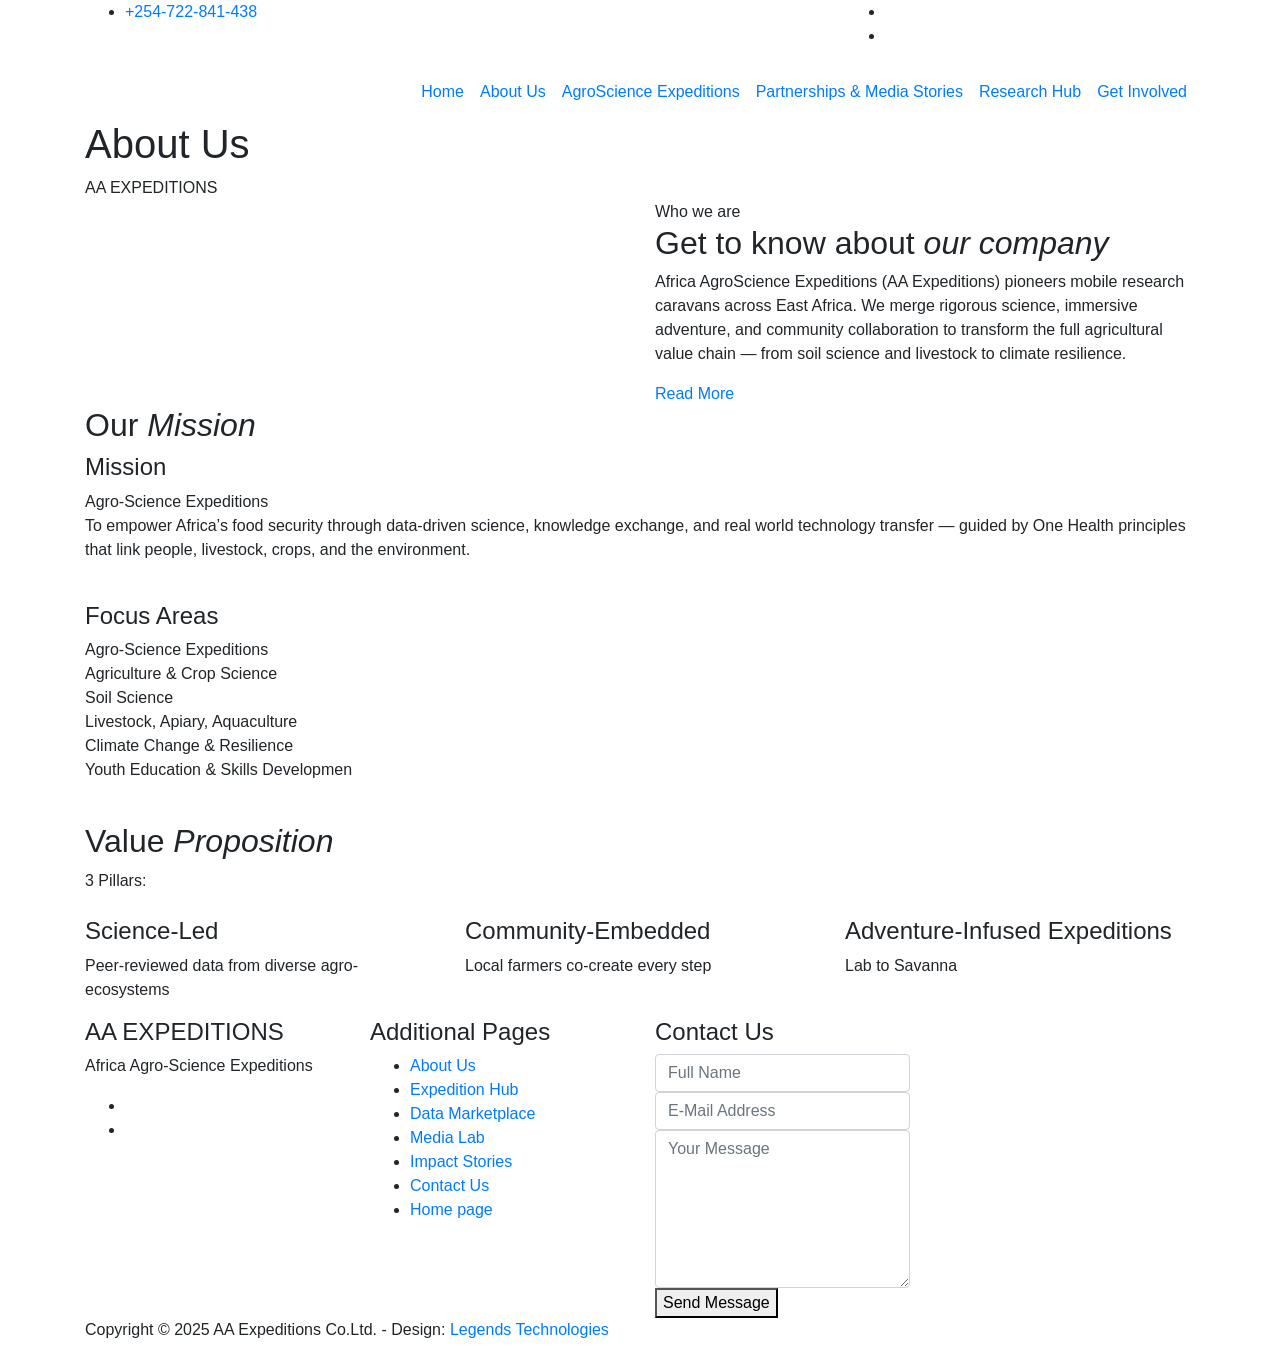
==== about.html @ c7da3dd5 "Add files via upload" ====
<!DOCTYPE html>
<html lang="en">

  <head>

    <meta charset="utf-8">
    <meta name="viewport" content="width=device-width, initial-scale=1, shrink-to-fit=no">
    <meta name="description" content="">
    <meta name="author" content="TemplateMo">
    <link href="https://fonts.googleapis.com/css?family=Poppins:100,200,300,400,500,600,700,800,900&display=swap" rel="stylesheet">

    <title>AA EXPEDITIONS</title>

    <!-- Bootstrap core CSS -->
    <link href="vendor/bootstrap/css/bootstrap.min.css" rel="stylesheet">

    <!-- Additional CSS Files -->
    <link rel="stylesheet" href="assets/css/fontawesome.css">
    <link rel="stylesheet" href="assets/css/templatemo-finance-business.css">
    <link rel="stylesheet" href="assets/css/owl.css">
<!--

Finance Business TemplateMo

https://templatemo.com/tm-545-finance-business

-->
  </head>

  <body>

    <!-- ***** Preloader Start ***** -->
    <div id="preloader">
        <div class="jumper">
            <div></div>
            <div></div>
            <div></div>
        </div>
    </div>  
    <!-- ***** Preloader End ***** -->

    <!-- Header -->
    <div class="sub-header">
      <div class="container">
        <div class="row">
          <div class="col-md-8 col-xs-12">
            <ul class="left-info">
              <li><a href="tel:0722841438"><i class="fa fa-phone"></i>+254-722-841-438</a></li>
            </ul>
          </div>
          <div class="col-md-4">
            <ul class="right-icons">
               <li><a href="https://www.facebook.com/profile.php?id=61585823326255&sfnsn=wa&mibextid=RUbZ1f"><i class="fa fa-facebook"></i></a></li>
              <li><a href="https://x.com/AgroSciences_Af"><i class="fa fa-twitter"></i></a></li>
            </ul>
          </div>
        </div>
      </div>
    </div>
    
    <header class="">
      <nav class="navbar navbar-expand-lg">
        <div class="container">
          <a class="navbar-brand" href="index.html"><h2></h2></a>
          <button class="navbar-toggler" type="button" data-toggle="collapse" data-target="#navbarResponsive" aria-controls="navbarResponsive" aria-expanded="false" aria-label="Toggle navigation">
            <span class="navbar-toggler-icon"></span>
          </button>
          <div class="collapse navbar-collapse" id="navbarResponsive">
            <ul class="navbar-nav ml-auto">
              <li class="nav-item">
                <a class="nav-link" href="index.html">Home
                  <span class="sr-only">(current)</span>
                </a>
              </li>
              <li class="nav-item">
                <a class="nav-link" href="about.html">About Us</a>
              </li>  
              <li class="nav-item">
                <a class="nav-link" href="AgroScienceExp.html">AgroScience Expeditions</a>
              </li>
              <li class="nav-item">
                <a class="nav-link" href="Partnership.html">Partnerships & Media Stories</a>
              </li>
              <li class="nav-item">
                <a class="nav-link" href="ResearchHub.html">Research Hub</a>
              </li>
              <li class="nav-item">
                <a class="nav-link" href="GetInvolved.html">Get Involved</a>
              </li>
            </ul>
          </div>
        </div>
      </nav>
    </header>

    <!-- Page Content -->
    <div class="page-heading header-text">
      <div class="container">
        <div class="row">
          <div class="col-md-12">
            <h1>About Us</h1>
            <span>AA EXPEDITIONS</span>
          </div>
        </div>
      </div>
    </div>
    <div class="more-info">
      <div class="container">
        <div class="row">
          <div class="col-md-12">
            <div class="more-info-content">
              <div class="row">
                <div class="col-md-6">
                  <div class="left-image">
                    <img src="assets/images/AA EXP LOGO 3.jpg" alt="">
                  </div>
                </div>
                <div class="col-md-6 align-self-center">
                  <div class="right-content">
                    <span>Who we are</span>
                    <h2>Get to know about <em>our company</em></h2>
                    <p>Africa AgroScience Expeditions (AA Expeditions) pioneers mobile research caravans across East Africa. We merge rigorous science, immersive adventure, and community collaboration to transform the full agricultural value chain — from soil science and livestock to climate resilience.</p>
                    <a href="#" class="filled-button">Read More</a>
                  </div>
                </div>
              </div>
            </div>
          </div>
        </div>
      </div>
    </div>
    
        <div class="testimonials">
      <div class="container">
        <div class="row">
          <div class="col-md-12">
            <div class="section-heading">
              <h2>Our <em>Mission</em></h2>
            </div>
          </div>
          <div class="col-md-12">
            <div class="owl-testimonials owl-carousel">
              
              <div class="testimonial-item">
                <div class="inner-content">
                  <h4>Mission</h4>
                  <span>Agro-Science Expeditions</span>
                  <p>To empower Africa’s food security through data-driven science, knowledge exchange, and real world technology transfer — guided by One Health principles that link people, livestock, crops, and the environment.</p>
                </div>
                <img src="http://placehold.it/60x60" alt="">
              </div>
              
              <div class="testimonial-item">
                <div class="inner-content">
                  <h4>Focus Areas</h4>
                  <span>Agro-Science Expeditions</span>
                  <p>Agriculture & Crop Science <br> Soil Science <br> Livestock, Apiary, Aquaculture <br> Climate Change & Resilience <br> Youth Education & Skills Developmen</p>
                </div>
                <img src="http://placehold.it/60x60" alt="">
              </div>
            </div>
          </div>
        </div>
      </div>
    </div>

    <!--value proposition part starts here-->
    <div class="services">
      <div class="container">
        <div class="row">
          <div class="col-md-12">
            <div class="section-heading">
              <h2>Value <em>Proposition</em></h2>
              <span>3 Pillars: </span>
            </div>
          </div>
          <div class="col-md-4">
            <div class="service-item">
              <img src="assets/images/science led.jpg" alt="">
              <div class="down-content">
                <h4>Science-Led</h4>
                <p>Peer-reviewed data from diverse agro-ecosystems</p>
              </div>
            </div>
          </div>
          <div class="col-md-4">
            <div class="service-item">
              <img src="assets/images/community.jpg" alt="">
              <div class="down-content">
                <h4>Community-Embedded</h4>
                <p>Local farmers co-create every step</p>
              </div>
            </div>
          </div>
          <div class="col-md-4">
            <div class="service-item">
              <img src="assets/images/agriculture.jpg" alt="">
              <div class="down-content">
                <h4>Adventure-Infused Expeditions</h4>
                <p>Lab to Savanna </p>
              </div>
            </div>
          </div>
        </div>
      </div>
    </div>


    <!-- Footer Starts Here -->
    <footer>
      <div class="container">
        <div class="row">
          <div class="col-md-3 footer-item">
            <h4>AA EXPEDITIONS</h4>
            <p>Africa Agro-Science Expeditions</p>
            <ul class="social-icons">
               <li><a href="https://www.facebook.com/profile.php?id=61585823326255&sfnsn=wa&mibextid=RUbZ1f"><i class="fa fa-facebook"></i></a></li>
              <li><a href="https://x.com/AgroSciences_Af"><i class="fa fa-twitter"></i></a></li>
            </ul>
          </div>
          
        <div class="col-md-3 footer-item">
          <h4>Additional Pages</h4>
          <ul class="menu-list">
            <li><a href="about.html">About Us</a></li>
            <li><a href="AgroScienceExp.html">Expedition Hub</a></li>
            <li><a href="contactus.html">Data Marketplace</a></li>
            <li><a href="Medialab.html">Media Lab</a></li>
            <li><a href="AgroScienceExp.html">Impact Stories</a></li>
            <li><a href="contactus.html">Contact Us</a></li>
            <li><a href="index.html">Home page</a></li>
          </ul>
        </div>

        <div class="col-md-3 footer-item last-item">
  <h4>Contact Us</h4>
  <div class="contact-form">
    <form id="footer-contact" action="" method="post">
      <div class="row">
        <div class="col-lg-12 col-md-12 col-sm-12">
          <fieldset>
            <input name="name" type="text" class="form-control" id="footer-name" placeholder="Full Name" required="">
          </fieldset>
        </div>
        <div class="col-lg-12 col-md-12 col-sm-12">
          <fieldset>
            <input name="email" type="text" class="form-control" id="footer-email" pattern="[^ @]*@[^ @]*" placeholder="E-Mail Address" required="">
          </fieldset>
        </div>
        <div class="col-lg-12">
          <fieldset>
            <textarea name="message" rows="6" class="form-control" id="footer-message" placeholder="Your Message" required=""></textarea>
          </fieldset>
        </div>
        <div class="col-lg-12">
          <fieldset>
            <button type="submit" id="form-submit" class="filled-button">Send Message</button>
          </fieldset>
        </div>
      </div>
    </form>
  </div>
</div>

<script>
document.getElementById("footer-contact").addEventListener("submit", function(e){
e.preventDefault();

var name = document.getElementById("footer-name").value;
var email = document.getElementById("footer-email").value;
var message = document.getElementById("footer-message").value;

var text = "New Website Message%0A%0A"
+ "Name: " + name + "%0A"
+ "Email: " + email + "%0A"
+ "Message: " + message;

var url = "https://wa.me/254722841438?text=" + text;

window.open(url, "_blank");
});
</script>
    </footer>
    
    <div class="sub-footer">
      <div class="container">
        <div class="row">
          <div class="col-md-12">
            <p>Copyright &copy; 2025 AA Expeditions Co.Ltd.
            
            - Design: <a rel="nofollow noopener" href="https://legends-technologies.vercel.app" target="_blank">Legends Technologies</a></p>
          </div>
        </div>
      </div>
    </div>

    <!-- Bootstrap core JavaScript -->
    <script src="vendor/jquery/jquery.min.js"></script>
    <script src="vendor/bootstrap/js/bootstrap.bundle.min.js"></script>

    <!-- Additional Scripts -->
    <script src="assets/js/custom.js"></script>
    <script src="assets/js/owl.js"></script>
    <script src="assets/js/slick.js"></script>
    <script src="assets/js/accordions.js"></script>

    <script language = "text/Javascript"> 
      cleared[0] = cleared[1] = cleared[2] = 0; //set a cleared flag for each field
      function clearField(t){                   //declaring the array outside of the
      if(! cleared[t.id]){                      // function makes it static and global
          cleared[t.id] = 1;  // you could use true and false, but that's more typing
          t.value='';         // with more chance of typos
          t.style.color='#fff';
          }
      }
    </script>

  </body>
</html>
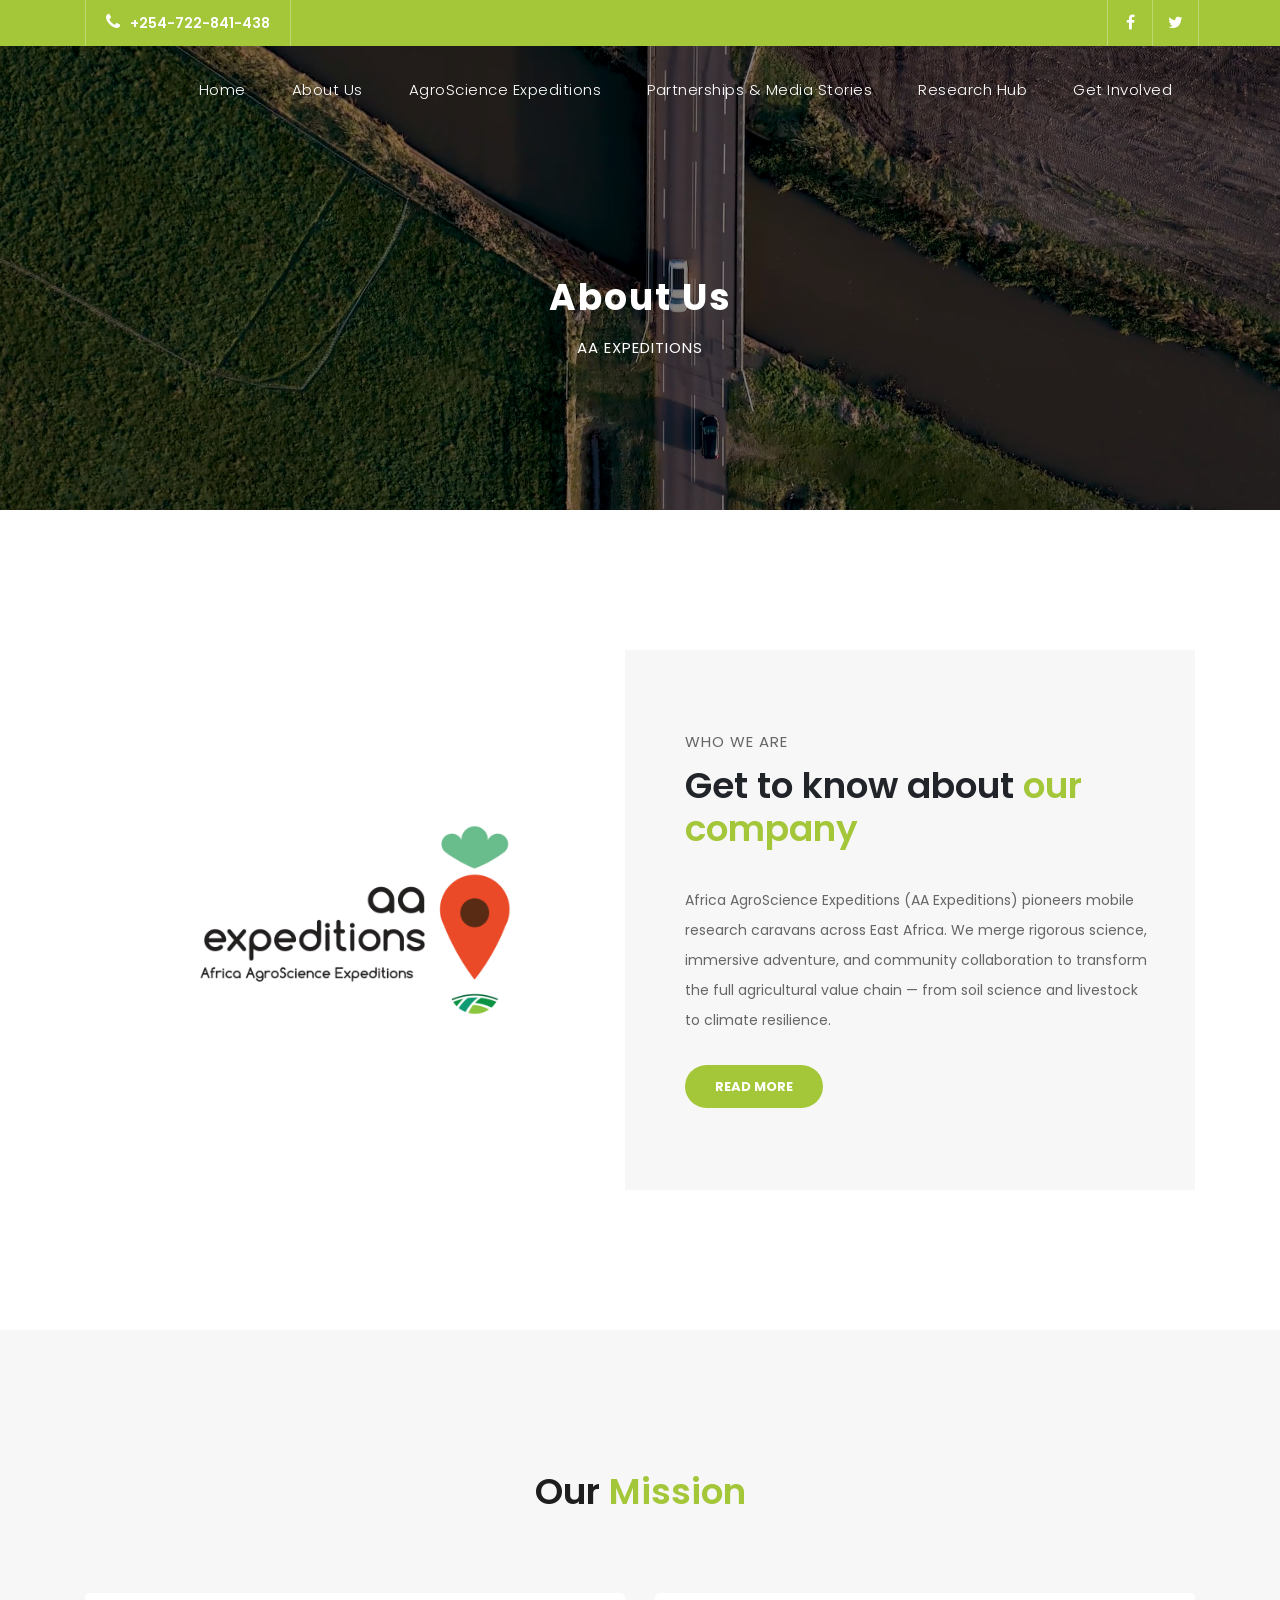
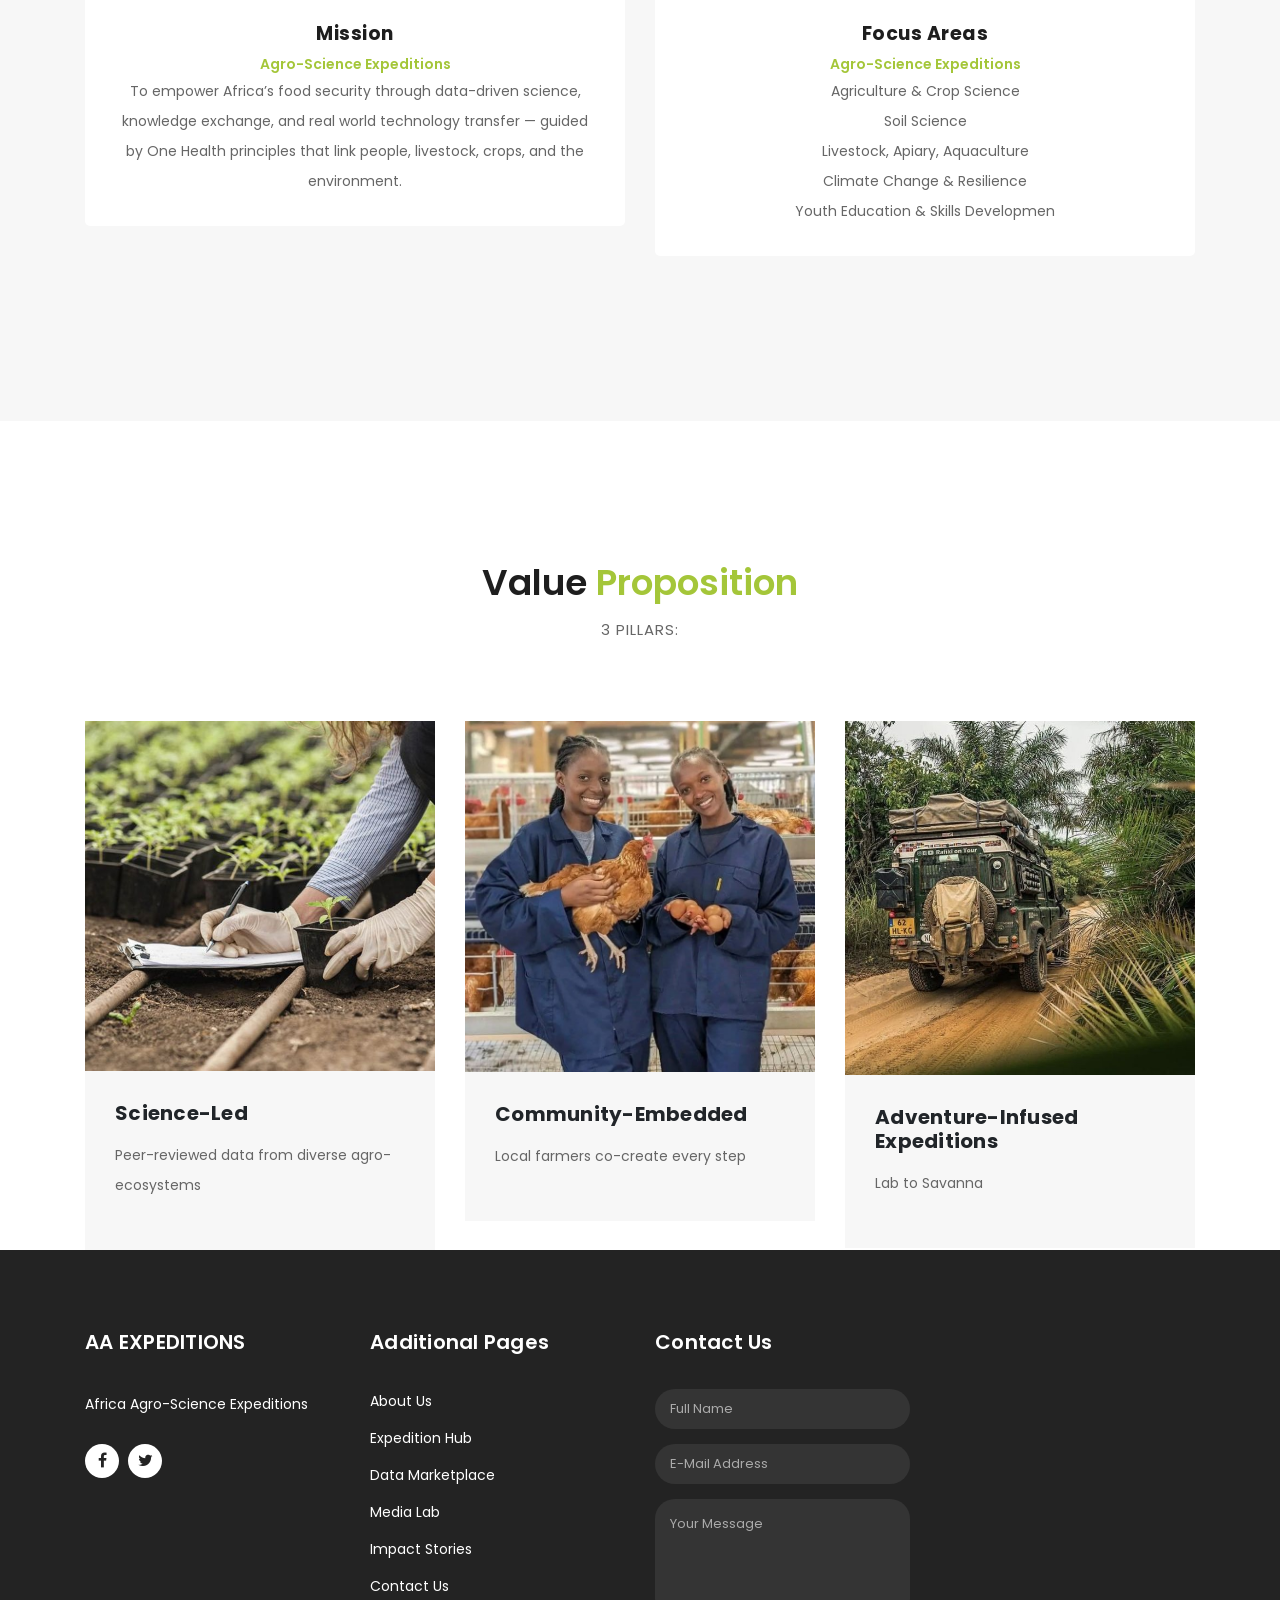
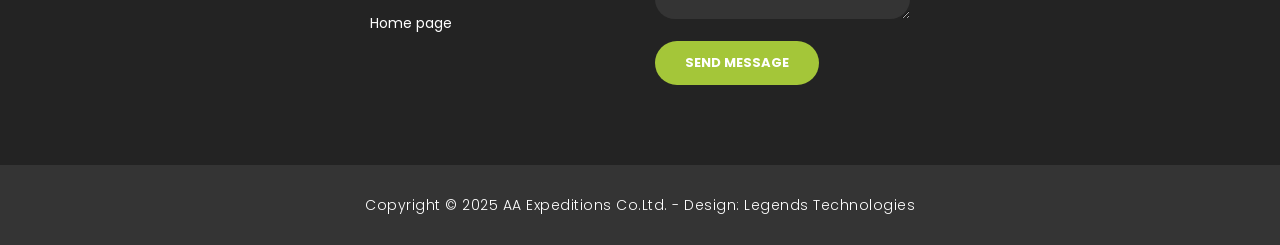
==== commit aa4d5899: "Update about.html" ====
--- a/about.html
+++ b/about.html
@@ -112,7 +112,7 @@
               <div class="row">
                 <div class="col-md-6">
                   <div class="left-image">
-                    <img src="assets/images/AA EXP LOGO 3.jpg" alt="">
+                    <img src="assets/images/logo11.png" alt="">
                   </div>
                 </div>
                 <div class="col-md-6 align-self-center">
@@ -316,4 +316,4 @@
     </script>
 
   </body>
-</html>+</html>
--- a/assets/css/templatemo-finance-business.css
+++ b/assets/css/templatemo-finance-business.css
@@ -0,0 +1,1351 @@
+/* 
+
+TemplateMo - Finance Business
+
+https://templatemo.com/tm-545-finance-business
+
+*/
+
+body {
+  font-family: 'Poppins', sans-serif;
+  overflow-x: hidden;
+  text-rendering: optimizeLegibility;
+  -webkit-font-smoothing: antialiased;
+  -moz-osx-font-smoothing: grayscale;
+}
+p {
+	margin-bottom: 0px;
+	font-size: 14px;
+	color: #666666;
+	line-height: 30px;
+}
+a {
+	text-decoration: none!important;
+}
+ul {
+	padding: 0;
+	margin: 0;
+	list-style: none;
+}
+
+h1,h2,h3,h4,h5,h6 {
+	margin: 0px;
+}
+
+a.filled-button {
+	background-color: #a4c639;
+	color: #fff;
+	font-size: 13px;
+	text-transform: uppercase;
+	font-weight: 700;
+	padding: 12px 30px;
+	border-radius: 30px;
+	display: inline-block;
+	transition: all 0.3s;
+}
+
+a.filled-button:hover {
+	background-color: #fff;
+	color: #a4c639;
+}
+
+a.border-button {
+	background-color: transparent;
+	color: #fff;
+	border: 2px solid #fff;
+	font-size: 13px;
+	text-transform: uppercase;
+	font-weight: 700;
+	padding: 10px 28px;
+	border-radius: 30px;
+	display: inline-block;
+	transition: all 0.3s;
+}
+
+a.border-button:hover {
+	background-color: #fff;
+	color: #a4c639;
+}
+
+.section-heading {
+	text-align: center;
+	margin-bottom: 80px;
+}
+
+.section-heading h2 {
+	font-size: 36px;
+	font-weight: 600;
+	color: #1e1e1e;
+}
+
+.section-heading em {
+	font-style: normal;
+	color: #a4c639;
+}
+
+.section-heading span {
+	display: block;
+	margin-top: 15px;
+	text-transform: uppercase;
+	font-size: 15px;
+	color: #666;
+	letter-spacing: 1px;
+}
+
+#preloader {
+  overflow: hidden;
+  background: #a4c639;
+  left: 0;
+  right: 0;
+  top: 0;
+  bottom: 0;
+  position: fixed;
+  z-index: 9999999;
+  color: #fff;
+}
+
+#preloader .jumper {
+  left: 0;
+  top: 0;
+  right: 0;
+  bottom: 0;
+  display: block;
+  position: absolute;
+  margin: auto;
+  width: 50px;
+  height: 50px;
+}
+
+#preloader .jumper > div {
+  background-color: #fff;
+  width: 10px;
+  height: 10px;
+  border-radius: 100%;
+  -webkit-animation-fill-mode: both;
+  animation-fill-mode: both;
+  position: absolute;
+  opacity: 0;
+  width: 50px;
+  height: 50px;
+  -webkit-animation: jumper 1s 0s linear infinite;
+  animation: jumper 1s 0s linear infinite;
+}
+
+#preloader .jumper > div:nth-child(2) {
+  -webkit-animation-delay: 0.33333s;
+  animation-delay: 0.33333s;
+}
+
+#preloader .jumper > div:nth-child(3) {
+  -webkit-animation-delay: 0.66666s;
+  animation-delay: 0.66666s;
+}
+
+@-webkit-keyframes jumper {
+  0% {
+    opacity: 0;
+    -webkit-transform: scale(0);
+    transform: scale(0);
+  }
+  5% {
+    opacity: 1;
+  }
+  100% {
+    -webkit-transform: scale(1);
+    transform: scale(1);
+    opacity: 0;
+  }
+}
+
+@keyframes jumper {
+  0% {
+    opacity: 0;
+    -webkit-transform: scale(0);
+    transform: scale(0);
+  }
+  5% {
+    opacity: 1;
+  }
+  100% {
+    opacity: 0;
+  }
+}
+
+/* Sub Header Style */
+
+.sub-header {
+	background-color: #a4c639;
+	height: 46px;
+	line-height: 46px;
+}
+
+.sub-header ul li {
+	display: inline-block;
+}
+
+.sub-header ul.left-info li {
+	border-left: 1px solid rgba(250,250,250,0.3);
+	padding: 0px 20px;
+}
+
+.sub-header ul.left-info li:last-child {
+	border-right: 1px solid rgba(250,250,250,0.3);
+}
+
+.sub-header ul.left-info li i {
+	margin-right: 10px;
+	font-size: 18px;
+}
+
+.sub-header ul.left-info li a {
+	color: #fff;
+	font-size: 14px;
+	font-weight: 600;
+}
+
+.sub-header ul.right-icons {
+	float: right;
+}
+
+.sub-header ul.right-icons li {
+	margin-right: -4px;
+	width: 46px;
+	display: inline-block;
+	text-align: center;
+	border-right: 1px solid rgba(250,250,250,0.3);
+}
+
+.sub-header ul.right-icons li:first-child {
+	border-left: 1px solid rgba(250,250,250,0.3);
+}
+
+.sub-header ul.right-icons li a {
+	color: #fff;
+	transition: all 0.3s;
+}
+
+.sub-header ul.right-icons li a:hover {
+	opacity: 0.75;
+}
+
+
+
+/* Header Style */
+header {
+	position: absolute;
+	z-index: 99999;
+	width: 100%;
+	background-color: transparent!important;
+	height: 80px;
+	-webkit-transition: all 0.3s ease-in-out 0s;
+    -moz-transition: all 0.3s ease-in-out 0s;
+    -o-transition: all 0.3s ease-in-out 0s;
+    transition: all 0.3s ease-in-out 0s;
+}
+header .navbar {
+	padding: 20px 0px;
+}
+.background-header .navbar {
+	padding: 10px 0px;
+}
+.background-header {
+	top: 0;
+	position: fixed;
+	background-color: #fff!important;
+	box-shadow: 0px 1px 10px rgba(0,0,0,0.1);
+}
+.background-header .navbar-brand h2 {
+	color: #a4c639!important;
+}
+.background-header .navbar-nav a.nav-link {
+	color: #1e1e1e!important;
+}
+.background-header .navbar-nav .nav-link:hover,
+.background-header .navbar-nav .active>.nav-link,
+.background-header .navbar-nav .nav-link.current,
+.background-header .navbar-nav .nav-link.show,
+.background-header .navbar-nav .show>.nav-link {
+	color: #a4c639!important;
+}
+.navbar .navbar-brand {
+	float: 	left;
+	margin-top: 12px;
+	outline: none;
+}
+.navbar .navbar-brand h2 {
+	color: #fff;
+	text-transform: uppercase;
+	font-size: 24px;
+	font-weight: 700;
+	-webkit-transition: all .3s ease 0s;
+    -moz-transition: all .3s ease 0s;
+    -o-transition: all .3s ease 0s;
+    transition: all .3s ease 0s;
+}
+.navbar .navbar-brand h2 em {
+	font-style: normal;
+	font-size: 16px;
+}
+#navbarResponsive {
+	z-index: 999;
+}
+.navbar-collapse {
+	text-align: center;
+}
+.navbar .navbar-nav .nav-item {
+	margin: 0px 15px;
+}
+.navbar .navbar-nav a.nav-link {
+	text-transform: capitalize;
+	font-size: 15px;
+	font-weight: 300;
+	letter-spacing: 0.5px;
+	color: #fff;
+	transition: all 0.5s;
+	margin-top: 5px;
+}
+.navbar .navbar-nav .nav-link:hover,
+.navbar .navbar-nav .active>.nav-link,
+.navbar .navbar-nav .nav-link.current,
+.navbar .navbar-nav .nav-link.show,
+.navbar .navbar-nav .show>.nav-link {
+	color: #a4c639;
+	border-bottom: 3px solid #a4c639;
+}
+.navbar .navbar-toggler-icon {
+	background-image: none;
+}
+.navbar .navbar-toggler {
+	border-color: #fff;
+	background-color: #fff;	
+	height: 36px;
+	outline: none;
+	border-radius: 0px;
+	position: absolute;
+	right: 30px;
+	top: 20px;
+}
+.navbar .navbar-toggler-icon:after {
+	content: '\f0c9';
+	color: #a4c639;
+	font-size: 18px;
+	line-height: 26px;
+	font-family: 'FontAwesome';
+}
+
+
+
+/* Banner Style */
+
+.img-fill{
+  width: 100%;
+  display: block;
+  overflow: hidden;
+  position: relative;
+  text-align: center
+}
+
+.img-fill img {
+  min-height: 100%;
+  min-width: 100%;
+  position: relative;
+  display: inline-block;
+  max-width: none;
+}
+
+*,
+*:before,
+*:after {
+  -webkit-box-sizing: border-box;
+  box-sizing: border-box;
+  -webkit-font-smoothing: antialiased;
+  -moz-osx-font-smoothing: grayscale;
+}
+
+.Grid1k {
+  padding: 0 15px;
+  max-width: 1200px;
+  margin: auto;
+}
+
+.blocks-box,
+.slick-slider {
+  margin: 0;
+  padding: 0!important;
+}
+
+.slick-slide {
+  float: left;
+  padding: 0;
+}
+
+.img-fill {
+  position: relative;
+  width: 100%;
+  height: 100vh; /* Full screen height */
+  overflow: hidden;
+}
+
+.img-fill video {
+  position: absolute;
+  top: 0;
+  left: 0;
+  width: 100%;
+  height: 100%;
+  object-fit: cover;
+  z-index: 1;
+}
+
+.img-fill .text-content {
+  position: absolute;
+  top: 50%;
+  left: 50%;
+  transform: translate(-50%, -50%);
+  z-index: 2;
+  color: #fff;
+  text-align: center;
+  padding: 20px;
+  width: 90%;
+  max-width: 800px;
+}
+
+
+.Modern-Slider .NextArrow{
+  position:absolute;
+  top:50%;
+  right:30px;
+  border:0 none;
+  background-color: transparent;
+  text-align:center;
+  font-size: 36px;
+  font-family: 'FontAwesome';
+  color:#FFF;
+  z-index:5;
+  outline: none;
+  cursor: pointer;
+}
+
+.Modern-Slider .NextArrow:before{
+  content:'\f105';
+}
+
+.Modern-Slider .PrevArrow {
+  position:absolute;
+  top:50%;
+  left:30px;
+  border:0 none;
+  background-color: transparent;
+  text-align:center;
+  font-size: 36px;
+  font-family: 'FontAwesome';
+  color:#FFF;
+  z-index:5;
+  outline: none;
+  cursor: pointer;
+}
+
+.Modern-Slider .PrevArrow:before{
+  content:'\f104';
+}
+
+ul.slick-dots {
+  display: none!important;
+}
+
+.Modern-Slider .text-content {
+	text-align: left;
+  	width: 75%;
+  	position: absolute;
+  	top: 50%;
+  	left: 50%;
+  	transform: translate(-50%, -50%);
+}
+
+.Modern-Slider .item h6 {
+  margin-bottom: 15px;
+  font-size: 22px;
+  text-transform: uppercase;
+  font-weight: 700;
+  letter-spacing: 1px;
+  color:#a4c639;
+  animation:fadeOutRight 1s both;
+}
+
+.Modern-Slider .item h4 {
+  margin-bottom: 30px;
+  text-transform: uppercase;
+  font-size: 44px;
+  font-weight: 700;
+  letter-spacing: 2.5px;
+  color:#FFF;
+  overflow:hidden;
+  animation:fadeOutLeft 1s both;
+}
+
+.Modern-Slider .item p {
+	max-width: 570px;
+	color: #fff;
+	font-size: 15px;
+	font-weight: 400;
+	line-height: 30px;
+	margin-bottom: 40px;
+}
+
+.Modern-Slider .item a {
+  margin: 0 5px;
+}
+
+.Modern-Slider .item.slick-active h6{
+  animation:fadeInDown 1s both 1s;
+}
+
+.Modern-Slider .item.slick-active h4{
+  animation:fadeInLeft 1s both 1.5s;
+}
+
+.Modern-Slider .item.slick-active{
+  animation:Slick-FastSwipeIn 1s both;
+}
+
+.Modern-Slider .buttons {
+  position: relative;
+}
+
+.Modern-Slider {background:#000;}
+
+
+/* ==== Slick Slider Css Ruls === */
+.slick-slider{position:relative;display:block;-webkit-user-select:none;-moz-user-select:none;-ms-user-select:none;user-select:none;-webkit-touch-callout:none;-khtml-user-select:none;-ms-touch-action:pan-y;touch-action:pan-y;-webkit-tap-highlight-color:transparent}
+.slick-list{position:relative;display:block;overflow:hidden;margin:0;padding:0}
+.slick-list:focus{outline:none}.slick-list.dragging{cursor:hand}
+.slick-slider .slick-track,.slick-slider .slick-list{-webkit-transform:translate3d(0,0,0);-ms-transform:translate3d(0,0,0);transform:translate3d(0,0,0)}
+.slick-track{position:relative;top:0;left:0;display:block}
+.slick-track:before,.slick-track:after{display:table;content:''}.slick-track:after{clear:both}
+.slick-loading .slick-track{visibility:hidden}
+.slick-slide{display:none;float:left /* If RTL Make This Right */ ;height:100%;min-height:1px}
+.slick-slide.dragging img{pointer-events:none}
+.slick-initialized .slick-slide{display:block}
+.slick-loading .slick-slide{visibility:hidden}
+.slick-vertical .slick-slide{display:block;height:auto;border:1px solid transparent}
+
+
+
+
+/* Request Form */
+
+.request-form {
+	background-color: #a4c639;
+	padding: 40px 0px;
+	color: #fff;
+}
+
+.request-form h4 {
+	font-size: 22px;
+	font-weight: 600;
+}
+
+.request-form span {
+	font-size: 15px;
+	font-weight: 400;
+	display: inline-block;
+	margin-top: 10px;
+}
+
+.request-form a.border-button {
+	margin-top: 12px;
+	float: right;
+}
+
+
+
+
+/* Services */
+
+.services {
+	margin-top: 140px;
+}
+
+.service-item img {
+	width: 100%;
+	overflow: hidden;
+}
+
+.service-item .down-content {
+	background-color: #f7f7f7;
+	padding: 30px;
+}
+
+.service-item .down-content h4 {
+	font-size: 20px;
+	font-weight: 700;
+	letter-spacing: 0.25px;
+	margin-bottom: 15px;
+}
+
+.service-item .down-content p {
+	margin-bottom: 20px;
+}
+
+
+
+/* Fun Facts */
+
+.fun-facts {
+	margin-top: 140px;
+	background-image: url(../images/fun-facts-bg.jpg);
+	background-position: center center;
+	background-repeat: no-repeat;
+	background-size: cover;
+	background-attachment: fixed;
+	padding: 140px 0px;
+	color: #fff;
+}
+
+.fun-facts span {
+	text-transform: uppercase;
+	font-size: 15px;
+	color: #fff;
+	letter-spacing: 1px;
+	margin-bottom: 10px;
+	display: block;
+}
+
+.fun-facts h2 {
+	font-size: 36px;
+	font-weight: 600;
+	margin-bottom: 35px;
+}
+
+.fun-facts em {
+	font-style: normal;
+	color: #a4c639;
+}
+
+.fun-facts p {
+	color: #fff;
+	margin-bottom: 40px;
+}
+
+.fun-facts .left-content {
+	margin-right: 45px;
+}
+
+.count-area-content {
+	text-align: center;
+	background-color: rgba(250,250,250,0.1);
+	padding: 25px 30px 35px 30px;
+	margin: 15px 0px;
+}
+
+.count-digit {
+    margin: 5px 0px;
+    color: #a4c639;
+    font-weight: 700;
+    font-size: 36px;
+}
+.count-title {
+    font-size: 20px;
+    font-weight: 600;
+    color: #fff;
+    letter-spacing: 0.5px;
+}
+
+
+
+/* More Info */
+
+.more-info {
+	margin-top: 140px;
+}
+
+.more-info .left-image img {
+	width: 100%;
+	overflow: hidden;
+}
+
+.more-info .more-info-content {
+	background-color: #f7f7f7;
+}
+
+.about-info .more-info-content {
+	background-color: transparent;
+}
+
+.about-info .right-content {
+	padding: 0px!important;
+	margin-right: 30px;
+}
+
+.more-info .right-content {
+	padding: 45px 45px 45px 30px;
+}
+
+.more-info .right-content span {
+	text-transform: uppercase;
+	font-size: 15px;
+	color: #666;
+	letter-spacing: 1px;
+	margin-bottom: 10px;
+	display: block;
+}
+
+.more-info .right-content h2 {
+	font-size: 36px;
+	font-weight: 600;
+	margin-bottom: 35px;
+}
+
+.more-info .right-content em {
+	font-style: normal;
+	color: #a4c639;
+}
+
+.more-info .right-content p {
+	margin-bottom: 30px;
+}
+
+
+/* Testimonials Style */
+
+.about-testimonials {
+	margin-top: 0px!important;
+}
+
+.testimonials {
+	margin-top: 140px;
+	background-color: #f7f7f7;
+	padding: 140px 0px;
+}
+.testimonial-item .inner-content {
+	text-align: center;
+	background-color: #fff;	
+	padding: 30px;
+	border-radius: 5px;
+}
+.testimonial-item p {
+	font-size: 14px;
+	font-weight: 400;
+}
+.testimonial-item h4 {
+	font-size: 19px;
+	font-weight: 700;
+	color: #1e1e1e;
+	letter-spacing: 0.5px;
+	margin-bottom: 0px;
+}
+.testimonial-item span {
+	display: inline-block;
+	margin-top: 8px;
+	font-weight: 600;
+	font-size: 14px;
+	color: #a4c639;
+}
+.testimonial-item img {
+	max-width: 60px;
+	border-radius: 50%;
+	margin: 25px auto 0px auto;
+}
+
+
+
+
+/* Call Back Style */
+
+.callback-services {
+	border-top: 1px solid #eee;
+	padding-top: 140px;
+}
+
+.contact-us {
+	background-color: #f7f7f7;
+	padding: 140px 0px;
+}
+
+.contact-us .contact-form {
+	background-color: transparent!important;
+	padding: 0!important;
+}
+
+.callback-form {
+	margin-top: 140px;
+}
+
+.callback-form .contact-form {
+	background-color: #a4c639;
+	padding: 60px;
+	border-radius: 5px;
+	text-align: center;
+}
+
+.callback-form .contact-form input {
+	border-radius: 20px;
+	height: 40px;
+	line-height: 40px;
+	display: inline-block;
+	padding: 0px 15px;
+	color: #6a6a6a;
+	font-size: 13px;
+	text-transform: none;
+	box-shadow: none;
+	border: none;
+	margin-bottom: 35px;
+}
+
+.callback-form .contact-form input:focus {
+	outline: none;
+	box-shadow: none;
+	border: none;
+}
+
+.callback-form .contact-form textarea {
+	border-radius: 20px;
+	height: 120px;
+	max-height: 200px;
+	min-height: 120px;
+	display: inline-block;
+	padding: 15px;
+	color: #6a6a6a;
+	font-size: 13px;
+	text-transform: none;
+	box-shadow: none;
+	border: none;
+	margin-bottom: 35px;
+}
+
+.callback-form .contact-form textarea:focus {
+	outline: none;
+	box-shadow: none;
+	border: none;
+}
+
+.callback-form .contact-form ::-webkit-input-placeholder { /* Edge */
+  color: #aaa;
+}
+.callback-form .contact-form :-ms-input-placeholder { /* Internet Explorer 10-11 */
+  color: #aaa;
+}
+.callback-form .contact-form ::placeholder {
+  color: #aaa;
+}
+
+.callback-form .contact-form button.border-button {
+	background-color: transparent;
+	color: #fff;
+	border: 2px solid #fff;
+	font-size: 13px;
+	text-transform: uppercase;
+	font-weight: 700;
+	padding: 10px 28px;
+	border-radius: 30px;
+	display: inline-block;
+	transition: all 0.3s;
+	outline: none;
+	box-shadow: none;
+	text-shadow: none;
+	cursor: pointer;
+}
+
+.callback-form .contact-form button.border-button:hover {
+	background-color: #fff;
+	color: #a4c639;
+}
+
+.contact-us .contact-form button.filled-button {
+	background-color: #a4c639;
+	color: #fff;
+	border: none;
+	font-size: 13px;
+	text-transform: uppercase;
+	font-weight: 700;
+	padding: 12px 30px;
+	border-radius: 30px;
+	display: inline-block;
+	transition: all 0.3s;
+	outline: none;
+	box-shadow: none;
+	text-shadow: none;
+	cursor: pointer;
+}
+
+.contact-us .contact-form button.filled-button:hover {
+	background-color: #fff;
+	color: #a4c639;
+}
+
+
+
+/* Partners Style */
+
+.contact-partners {
+	margin-top: -8px!important;
+}
+
+.partners {
+	margin-top: 140px;
+	background-color: #f7f7f7;
+	padding: 60px 0px;
+}
+
+.partners .owl-item {
+	text-align: center;
+	cursor: pointer;
+}
+
+.partners .partner-item img {
+	max-width: 156px;
+	margin: auto;
+}
+
+
+
+/* Footer Style */
+
+footer {
+	background-color: #232323;
+	padding: 80px 0px;
+	color: #fff;
+}
+
+footer h4 {
+	color: #fff;
+	font-size: 20px;
+	font-weight: 600;
+	letter-spacing: 0.25px;
+	margin-bottom: 35px;
+}
+footer p {
+	color: #fff;
+}
+
+footer ul.social-icons {
+	margin-top: 25px;
+}
+
+footer ul.social-icons li {
+	display: inline-block;
+	margin-right: 5px;
+}
+
+footer ul.social-icons li:last-child {
+	margin-right: 0px;
+}
+
+footer ul.social-icons li a {
+	width: 34px;
+	height: 34px;
+	display: inline-block;
+	line-height: 34px;
+	text-align: center;
+	background-color: #fff;
+	color: #232323;
+	border-radius: 50%;
+	transition: all 0.3s;
+}
+
+footer ul.social-icons li a:hover {
+	background-color: #a4c639;
+}
+
+footer ul.menu-list li {
+	margin-bottom: 13px;
+}
+
+footer ul.menu-list li:last-child {
+	margin-bottom: 0px;
+}
+
+footer ul.menu-list li a {
+	font-size: 14px;
+	color: #fff;
+	transition: all 0.3s;
+}
+
+footer ul.menu-list li a:hover {
+	color: #a4c639;
+}
+
+footer .contact-form input {
+	border-radius: 20px;
+	height: 40px;
+	line-height: 40px;
+	display: inline-block;
+	padding: 0px 15px;
+	color: #aaa!important;
+	background-color: #343434;
+	font-size: 13px;
+	text-transform: none;
+	box-shadow: none;
+	border: none;
+	margin-bottom: 15px;
+}
+
+footer .contact-form input:focus {
+	outline: none;
+	box-shadow: none;
+	border: none;
+	background-color: #343434;
+}
+
+footer .contact-form textarea {
+	border-radius: 20px;
+	height: 120px;
+	max-height: 200px;
+	min-height: 120px;
+	display: inline-block;
+	padding: 15px;
+	color: #aaa!important;
+	background-color: #343434;
+	font-size: 13px;
+	text-transform: none;
+	box-shadow: none;
+	border: none;
+	margin-bottom: 15px;
+}
+
+footer .contact-form textarea:focus {
+	outline: none;
+	box-shadow: none;
+	border: none;
+	background-color: #343434;
+}
+
+footer .contact-form ::-webkit-input-placeholder { /* Edge */
+  color: #aaa;
+}
+footer .contact-form :-ms-input-placeholder { /* Internet Explorer 10-11 */
+  color: #aaa;
+}
+footer .contact-form ::placeholder {
+  color: #aaa;
+}
+
+footer .contact-form button.filled-button {
+	background-color: transparent;
+	color: #fff;
+	background-color: #a4c639;
+	border: none;
+	font-size: 13px;
+	text-transform: uppercase;
+	font-weight: 700;
+	padding: 12px 30px;
+	border-radius: 30px;
+	display: inline-block;
+	transition: all 0.3s;
+	outline: none;
+	box-shadow: none;
+	text-shadow: none;
+	cursor: pointer;
+}
+
+footer .contact-form button.filled-button:hover {
+	background-color: #fff;
+	color: #a4c639;
+}
+
+
+
+/* Sub-footer Style */
+
+.sub-footer {
+	background-color: #343434;
+	text-align: center;
+	padding: 25px 0px;
+}
+
+.sub-footer p {
+	color: #fff;
+	font-weight: 300;
+	letter-spacing: 0.5px;
+}
+
+.sub-footer a {
+	color: #fff;
+}
+
+
+.page-heading {
+	text-align: center;
+	background-image: url(../images/EXP2.png);
+	background-position: center center;
+	background-repeat: no-repeat;
+	background-size: cover;
+	padding: 230px 0px 150px 0px;
+	color: #fff;
+}
+
+.page-heading h1 {
+	text-transform: capitalize;
+	font-size: 36px;
+	font-weight: 700;
+	letter-spacing: 2px;
+	margin-bottom: 18px;
+}
+
+.page-heading span {
+	font-size: 15px;
+	text-transform: uppercase;
+	letter-spacing: 1px;
+	color: #fff;
+	display: block;
+}
+
+
+/* team */
+
+.team {
+	background-color: #f7f7f7;
+	margin-top: 140px;
+	margin-bottom: -140px;
+	padding: 120px 0px;
+}
+
+.team-item img {
+	width: 100%;
+	overflow: hidden;
+}
+
+.team-item .down-content {
+	background-color: #fff;
+	padding: 30px;
+}
+
+.team-item .down-content h4 {
+	font-size: 20px;
+	font-weight: 700;
+	letter-spacing: 0.25px;
+	margin-bottom: 10px;
+}
+
+.team-item .down-content span {
+	color: #a4c639;
+	font-weight: 600;
+	font-size: 14px;
+	display: block;
+	margin-bottom: 15px;
+}
+
+.team-item .down-content p {
+	margin-bottom: 20px;
+}
+
+
+/* Single Service */
+
+.single-services {
+	margin-top: 140px;
+}
+
+#tabs ul {
+  margin: 0;
+  padding: 0;
+}
+#tabs ul li {
+  margin-bottom: 10px;
+  display: inline-block;
+  width: 100%;
+}
+#tabs ul li:last-child {
+  margin-bottom: 0px;
+}
+#tabs ul li a {
+	text-transform: capitalize;
+	width: 100%;
+	padding: 30px 30px;
+	display: inline-block;
+	background-color: #a4c639;
+  	font-size: 20px;
+  	color: #121212;
+  	letter-spacing: 0.5px;
+  	font-weight: 700;
+  	transition: all 0.3s;
+}
+#tabs ul li a i {
+	float: right;
+	margin-top: 5px;
+}
+#tabs ul .ui-tabs-active span {
+  background: #faf5b2;
+  border: #faf5b2;
+  line-height: 90px;
+  border-bottom: none;
+}
+#tabs ul .ui-tabs-active a {
+  color: #fff;
+}
+#tabs ul .ui-tabs-active span {
+  color: #1e1e1e;
+}
+.tabs-content {
+	margin-left: 30px;
+  text-align: left;
+  display: inline-block;
+  transition: all 0.3s;
+}
+.tabs-content img {
+	max-width: 100%;
+	overflow: hidden;
+}
+.tabs-content h4 {
+	font-size: 20px;
+	font-weight: 700;
+	letter-spacing: 0.25px;
+	margin-bottom: 15px;
+	margin-top: 30px;
+}
+.tabs-content p {
+  font-size: 14px;
+  color: #7a7a7a;
+  margin-bottom: 0px;
+}
+
+
+
+/* Contact Information */
+
+.contact-information {
+	margin-top: 140px;
+}
+
+.contact-information .contact-item {
+	padding: 60px 30px;
+	background-color: #f7f7f7;
+	text-align: center;
+}
+
+.contact-information .contact-item i {
+	color: #a4c639;
+	font-size: 48px;
+	margin-bottom: 40px;
+}
+
+.contact-information .contact-item h4 {
+	font-size: 20px;
+	font-weight: 700;
+	letter-spacing: 0.25px;
+	margin-bottom: 15px;
+}
+
+.contact-information .contact-item p {
+	margin-bottom: 20px;
+}
+
+.contact-information .contact-item a {
+	font-weight: 600;
+	color: #a4c639;
+	font-size: 15px;
+}
+
+
+
+
+/* Responsive Style */
+@media (max-width: 768px) {
+	.sub-header {
+		display: none;
+	}
+	.Modern-Slider .item h6 {
+	  margin-bottom: 15px;
+	  font-size: 18px;
+	}
+	.Modern-Slider .item h4 {
+	  margin-bottom: 25px;
+	  font-size: 28px;
+	  line-height: 36px;
+	  letter-spacing: 1px;
+	}
+	.Modern-Slider .item p {
+		max-width: 570px;
+		line-height: 25px;
+		margin-bottom: 30px;
+	}
+	.Modern-Slider .NextArrow{
+	  right:5px;
+	}
+	.Modern-Slider .PrevArrow {
+	  left:5px;
+	}
+	.request-form {
+		text-align: center;
+	}
+	.request-form a.border-button {
+		float: none;
+		margin-top: 30px;
+	}
+	.services .service-item {
+		margin-bottom: 30px;
+	}
+	.fun-facts .left-content {
+		margin-right: 0px;
+		margin-bottom: 30px;
+	}
+	.more-info .right-content  {
+		padding: 30px;
+	}
+	footer {
+		padding: 80px 0px 20px 0px;
+	}
+	footer .footer-item {
+		border-bottom: 1px solid #343434;
+		margin-bottom: 30px;
+		padding-bottom: 30px;
+	}
+	footer .last-item {
+		border-bottom: none;
+	}
+	.about-info .right-content {
+		margin-right: 0px;
+		margin-bottom: 30px;
+	}
+	.team .team-item {
+		margin-bottom: 30px;
+	}
+	.tabs-content {
+		margin-left: 0px;
+		margin-top: 30px;
+	}
+	.contact-item {
+		margin-bottom: 30px;
+	}
+}
+
+@media (max-width: 992px) {
+	.navbar .navbar-brand {
+		position: absolute;
+		left: 30px;
+		top: 10px;
+	}
+	.navbar .navbar-brand {
+		width: auto;
+	}
+	.navbar:after {
+		display: none;
+	}
+	#navbarResponsive {
+	    z-index: 99999;
+	    position: absolute;
+	    top: 80px;
+	    left: 0;
+	    width: 100%;
+	    text-align: center;
+	    background-color: #fff;
+	    box-shadow: 0px 10px 10px rgba(0,0,0,0.1);
+	}
+	.navbar .navbar-nav .nav-item {
+		border-bottom: 1px solid #eee;
+	}
+	.navbar .navbar-nav .nav-item:last-child {
+		border-bottom: none;
+	}
+	.navbar .navbar-nav a.nav-link {
+		padding: 15px 0px;
+		color: #1e1e1e!important;
+	}
+	.navbar .navbar-nav .nav-link:hover,
+	.navbar .navbar-nav .active>.nav-link,
+	.navbar .navbar-nav .nav-link.current,
+	.navbar .navbar-nav .nav-link.show,
+	.navbar .navbar-nav .show>.nav-link {
+		color: #a4c639!important;
+		border-bottom: none!important;
+	}
+}
